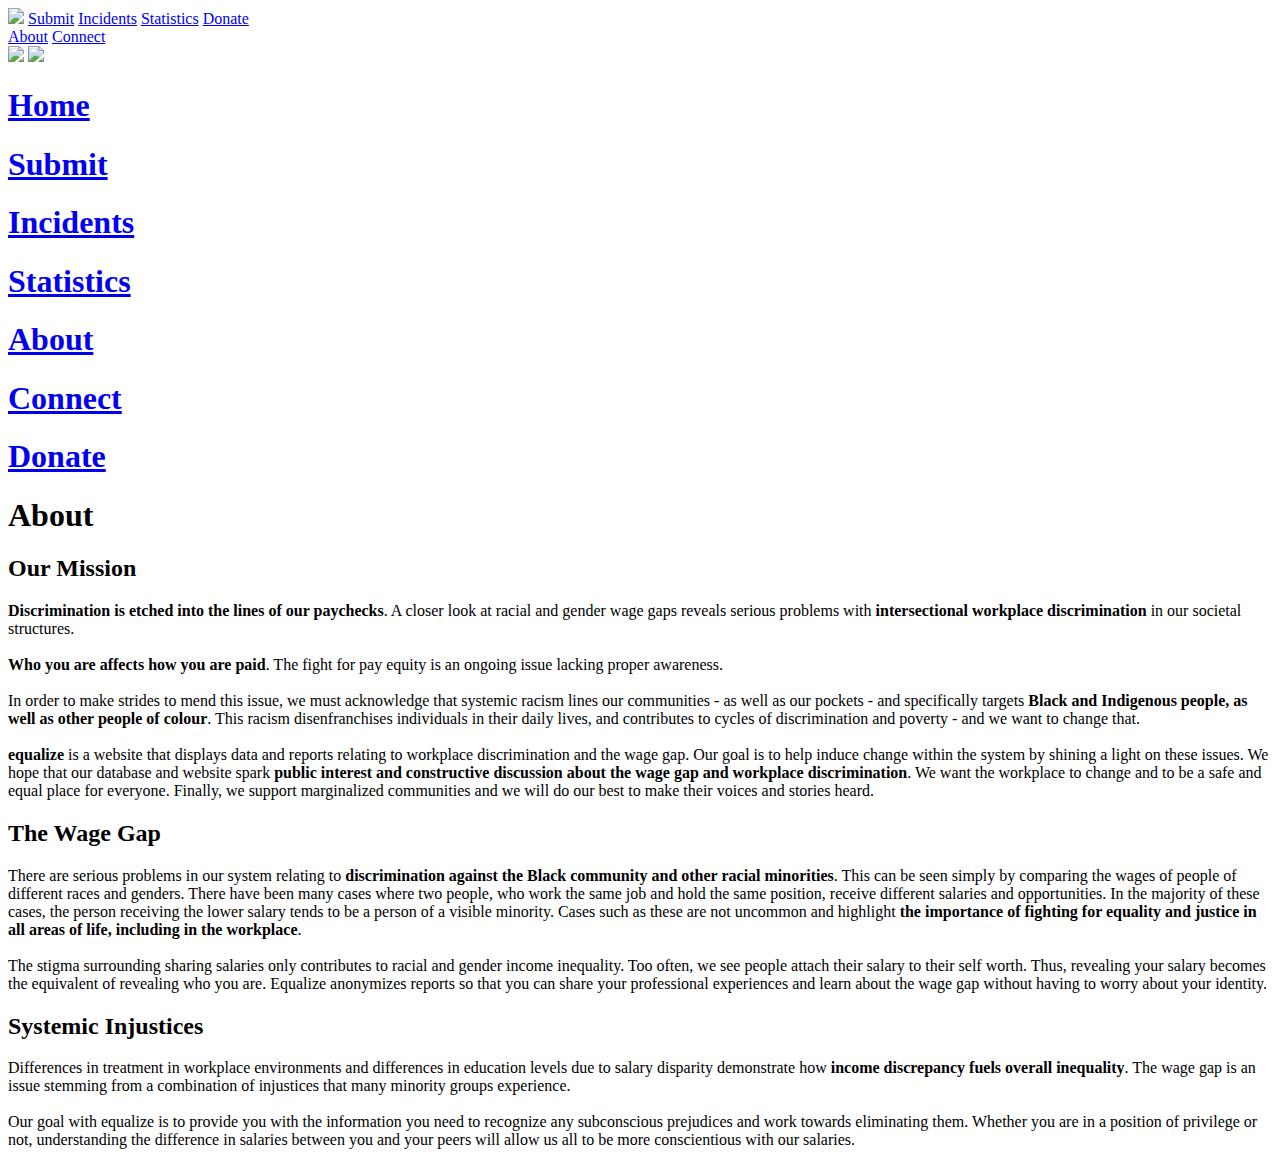
==== about.html @ a8143808 "Create about.html" ====
<!DOCTYPE html>
<html lang="en">
  <head>
    <meta charset="utf-8" />
    <meta http-equiv="X-UA-Compatible" content="IE=edge" />
    <meta name="viewport" content="width=device-width, initial-scale=1" />
    <link
      rel="icon"
      href="https://live.staticflickr.com/65535/50152077896_fbf72d975f_o.png"
    />
    <title>About</title>

    <!-- stylesheets -->
    <link rel="stylesheet" href="/style.css" />

    <!-- scripts -->
    <!--<script src="/script.js" defer></script>-->
    <script src="/page_transitions.js" defer></script>
  </head>
  <body>
    <div class="header">
      <div class="inner_header">
        <a href="index.html" class="header_img"
          ><img
            src="https://live.staticflickr.com/65535/50142685812_4b909c1871_o.png"
        /></a>
        <a href="submit.html" class="header_link">Submit</a>
        <a href="incidents.html" class="header_link">Incidents</a>
        <a href="statistics.html" class="header_link">Statistics</a>
        <a href="donate.html" class="donate_btn">Donate</a>
        <div class="header_spacer"></div>
        <a href="about.html" class="header_link header_page">About</a>
        <a href="connect.html" class="header_link">Connect</a>
      </div>
      <div class="menu_header">
        <a href="index.html" class="header_img"
          ><img
            src="https://live.staticflickr.com/65535/50142685812_4b909c1871_o.png"
        /></a>
        <img
          onclick="show_function()"
          class="hamburger"
          src="https://live.staticflickr.com/65535/50167835143_4d3b56d21c_o.png"
        />
      </div>
    </div>
    <div class="menu_dropdown" id="menu_dropdown">
      <a href="index.html">
        <h1>
          Home
        </h1>
      </a>
      <a href="submit.html">
        <h1>
          Submit
        </h1>
      </a>
      <a href="incidents.html">
        <h1>
          Incidents
        </h1>
      </a>
      <a href="statistics.html">
        <h1>
          Statistics
        </h1>
      </a>
      <a href="about.html">
        <h1>
          About
        </h1>
      </a>
      <a href="connect.html">
        <h1>
          Connect
        </h1>
      </a>
      <a href="donate.html">
        <h1>
          Donate
        </h1>
      </a>

      <div class="mob0"></div>
    </div>

    <div class="content_3">
      <div class="inner_container_simple">
        <h1>
          About
        </h1>
        <h2>
          Our Mission
        </h2>
        <p>
          <b>Discrimination is etched into the lines of our paychecks</b>. A closer
          look at racial and gender wage gaps reveals serious problems with
          <b>intersectional workplace discrimination</b> in our societal structures.
          <br /><br />
          <b>Who you are affects how you are paid</b>. The fight for pay equity is an
          ongoing issue lacking proper awareness.
          <br /><br />
          In order to make strides to mend this issue, we must acknowledge that
          systemic racism lines our communities - as well as our pockets - and
          specifically targets <b>Black and Indigenous people, as well as other
          people of colour</b>. This racism disenfranchises individuals in their
          daily lives, and contributes to cycles of discrimination and poverty -
          and we want to change that.
          <br /><br />
          <b>equalize</b> is a website that displays data and reports relating to
          workplace discrimination and the wage gap. Our goal is to help induce
          change within the system by shining a light on these issues. We hope
          that our database and website spark <b>public interest and constructive
          discussion about the wage gap and workplace discrimination</b>. We want
          the workplace to change and to be a safe and equal place for everyone.
          Finally, we support marginalized communities and we will do our best
          to make their voices and stories heard.
        </p>
        <h2>
          The Wage Gap
        </h2>
        <p>
          There are serious problems in our system relating to <b>discrimination
          against the Black community and other racial minorities</b>.
          This can be seen simply by comparing the wages of people of different races 
          and genders. There have been many cases where two people, who work the same job
          and hold the same position, receive different salaries and opportunities.
          In the majority of these cases, the person receiving the lower salary tends
          to be a person of a visible minority. Cases such as these are not uncommon
          and highlight <b>the importance of fighting for equality and justice in
          all areas of life, including in the workplace</b>.
          <br /><br />
          The stigma surrounding sharing salaries only contributes to racial and
          gender income inequality. Too often, we see people attach their salary
          to their self worth. Thus, revealing your salary becomes the
          equivalent of revealing who you are. Equalize anonymizes reports so
          that you can share your professional experiences and learn about the
          wage gap without having to worry about your identity.
        </p>
        <h2>
          Systemic Injustices
        </h2>
        <p>
          Differences in treatment in workplace environments and differences in
          education levels due to salary disparity demonstrate how <b>income
          discrepancy fuels overall inequality</b>. The wage gap is an issue
          stemming from a combination of injustices that many minority groups
          experience.
          <br /><br />
          Our goal with equalize is to provide you with the information you
          need to recognize any subconscious prejudices and work towards
          eliminating them. Whether you are in a position of privilege or not,
          understanding the difference in salaries between you and your peers
          will allow us all to be more conscientious with our salaries.
        </p>
      </div>
    </div>

    <div data-loading>
      <span> <span></span> </span>
      <span> <span></span> </span>
    </div>
    <div class="fadeout_container" id="fadeout_container">
      <div class="fadeout"></div>
    </div>
  </body>
</html>
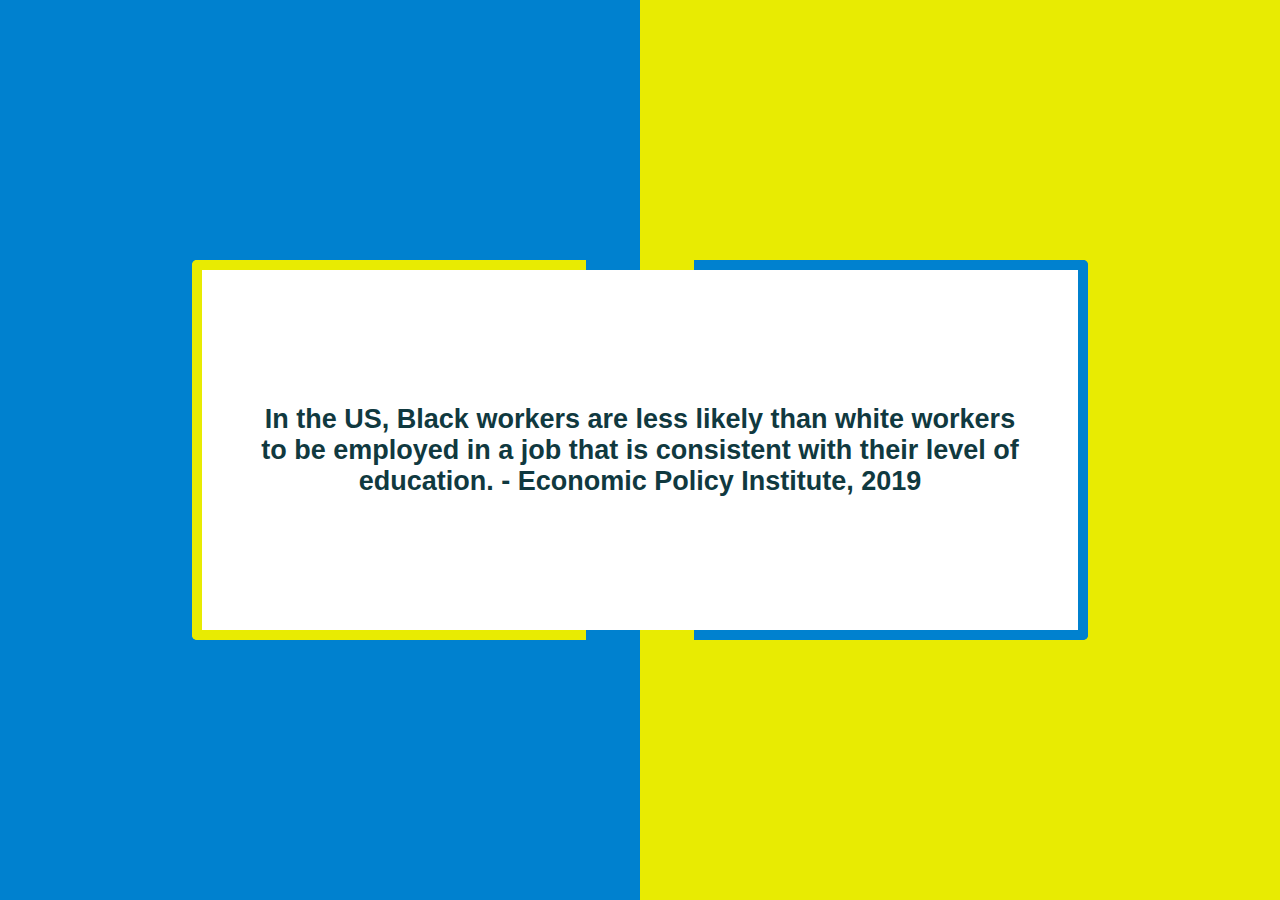
==== commit a7316861: "Update about.html" ====
--- a/about.html
+++ b/about.html
@@ -27,7 +27,7 @@
         <a href="submit.html" class="header_link">Submit</a>
         <a href="incidents.html" class="header_link">Incidents</a>
         <a href="statistics.html" class="header_link">Statistics</a>
-        <a href="donate.html" class="donate_btn">Donate</a>
+        <a href="https://docs.google.com/document/d/1b9vSFPQ7B52-U-U55a9G0fgh8uZFo5w8usCMxsw7kTc/edit?usp=sharing" class="donate_btn">Donate</a>
         <div class="header_spacer"></div>
         <a href="about.html" class="header_link header_page">About</a>
         <a href="connect.html" class="header_link">Connect</a>
@@ -133,7 +133,7 @@
           The stigma surrounding sharing salaries only contributes to racial and
           gender income inequality. Too often, we see people attach their salary
           to their self worth. Thus, revealing your salary becomes the
-          equivalent of revealing who you are. Equalize anonymizes reports so
+          equivalent of revealing who you are. equalize anonymizes reports so
           that you can share your professional experiences and learn about the
           wage gap without having to worry about your identity.
         </p>
@@ -151,7 +151,7 @@
           need to recognize any subconscious prejudices and work towards
           eliminating them. Whether you are in a position of privilege or not,
           understanding the difference in salaries between you and your peers
-          will allow us all to be more conscientious with our salaries.
+          will allow us all to fight for pay equity.
         </p>
       </div>
     </div>
--- a/style.css
+++ b/style.css
@@ -0,0 +1,1682 @@
+body {
+  font-family: "Avenir", Helvetica, sans-serif;
+  background-color: #10393f;
+}
+.header {
+  background-color: #ffffff;
+  width: 100vw;
+  height: 9vh;
+  position: fixed;
+  top: 0;
+  left: 0;
+  text-align: center;
+  display: flex;
+  justify-content: space-between;
+  align-items: center;
+  font-weight: bold;
+  border-bottom: 0.4vh solid #10393f;
+}
+.content {
+  width: 100vw;
+  height: 90.6vh;
+  position: fixed;
+  top: 9.4vh;
+  left: 0;
+  overflow: scroll;
+  color: #10393f;
+  background-color: #279fb0;
+  box-shadow: 0px 0px 10px #10393f inset;
+}
+.content_2 {
+  width: 100vw;
+  height: 90.6vh;
+  position: fixed;
+  top: 9.4vh;
+  left: 0;
+  color: #10393f;
+  background-color: #279fb0;
+  box-shadow: 0px 0px 10px #10393f inset;
+}
+
+.inner_header {
+  height: 100%;
+  width: 95%;
+  margin-left: 2.5%;
+  margin-right: 2.5%;
+  float: left;
+  display: flex;
+  justify-content: space-around;
+  align-items: center;
+}
+.header_link {
+  text-decoration: none;
+  color: #10393f;
+  font-size: 2.5vh;
+  padding: 2vh;
+}
+.header_link:hover {
+  /* animate fade in for a few milliseconds */
+  background-color: #ebf8fa;
+  padding: 2vh;
+  border-radius: 10vh;
+}
+.donate_btn {
+  text-decoration: none;
+  font-size: 2.5vh;
+  padding: 2vh;
+  background-color: #10393f;
+  color: #ffffff;
+  padding: 2vh;
+  padding-left: 4vh;
+  padding-right: 4vh;
+  border-radius: 10vh;
+}
+.donate_btn:hover {
+  background-color: #164c54;
+}
+.header_img {
+  height: 100%;
+  display: flex;
+  align-items: center;
+  padding: 2vh;
+}
+.header_img img {
+  height: 70%;
+}
+.header_spacer {
+  width: 10%;
+}
+.header_page {
+  background-color: #d7f2f6;
+  padding: 2vh;
+  border-radius: 10vh;
+}
+
+/* submit.html */
+
+
+.main_submit {
+  width: 100%;
+  height: 100%;
+  display: flex;
+  justify-content: center;
+  align-items: center;
+  flex-wrap: wrap;
+}
+.choice_submit {
+  background-color: #ffffff;
+  width: 35vw;
+  min-width: 450px;
+  min-height: 80vh;
+  margin: 3vw;
+  text-align: center;
+  display: flex;
+  flex-direction: column;
+  justify-content: space-evenly;
+  align-items: center;
+  border-radius: 5px; /* add a value for border radius? */
+  box-shadow: 0px 0px 20px #164c54;
+}
+.choice_submit h1 {
+  margin: 0;
+  padding: 0;
+  margin-top: 2vh;
+  font-size: 4vh;
+}
+.choice_submit p {
+  width: 80%;
+  margin-left: 10%;
+  margin-right: 10%;
+  font-size: 1.2vw;
+}
+.choice_submit img {
+  width: 45%;
+}
+.choice_submit_btn {
+  text-decoration: none;
+  font-size: 2.5vh;
+  padding: 2vh;
+  background-color: #10393f;
+  color: #ffffff;
+  padding: 2vh;
+  padding-left: 4vh;
+  padding-right: 4vh;
+  border-radius: 10vh;
+  width: 50%;
+  margin-bottom: 2vh;
+}
+.choice_submit_btn:hover {
+  background-color: #164c54;
+}
+#abt {
+  text-decoration: none;
+  color: #10393f;
+  font-weight: bold;
+}
+
+/* submit_incident.html */
+.incident_form_container {
+  background-color: #ffffff;
+  width: 70vw;
+  min-width: 450px;
+  min-height: 80vh;
+  margin: 3vw;
+  border-radius: 0px; /* add a value for border radius? */
+  position: relative;
+  box-shadow: 0px 0px 20px #164c54;
+  border-radius: 5px;
+}
+
+.incident_form_header {
+  height: 20vh;
+  width: 70vw;
+  position: fixed;
+}
+
+.incident_form_header h1 {
+  margin: 2vw;
+  margin-bottom: 1vh;
+  height: 5vh;
+}
+
+.number_container {
+  display: flex;
+  width: 70%;
+  margin-left: 15%;
+  margin-right: 15%;
+  margin-top: 2vh;
+  margin-bottom: 3vh;
+  justify-content: space-evenly;
+  align-items: center;
+}
+.step_number {
+  border: 3px solid #10393f;
+  border-radius: 50%;
+  width: 2em;
+  height: 2em;
+  font-size: 1.5em;
+  display: flex;
+  justify-content: center;
+  align-items: center;
+  opacity: 0.5;
+  /*background-color:rgb(20, 82, 120, 0.3);*/
+}
+.line {
+  height: 3px;
+  flex: 1;
+  background: #10393f;
+  opacity: 0.5;
+}
+.incident_form_steps {
+  margin: 2vw;
+  margin-top: 20vh;
+  display: none;
+  position: absolute;
+  width: 66vw;
+  height: 51vh;
+  overflow-y: scroll;
+  -ms-overflow-style: none;
+  scrollbar-width: none;
+  padding-bottom: 2vh;
+}
+.incident_form_steps::-webkit-scrollbar {
+  display: none;
+}
+
+.incident_form_steps h3 {
+  margin-top: 2em;
+}
+
+.inner_form {
+  width: 100%;
+  display: flex;
+  justify-content: center;
+  align-items: center;
+  font-size: 1.7em;
+  color: #545454;
+  flex-wrap: wrap;
+}
+
+.radio {
+  text-align: left;
+  justify-content: flex-start;
+}
+
+.radio div {
+  display: flex;
+  align-items: center;
+  margin-bottom: 0.3em;
+  width: 33%;
+}
+
+.radio input {
+  min-width: 1em;
+  min-height: 1em;
+}
+
+.inner_form select,
+.inner_form input,
+.inner_form textarea {
+  margin-left: 1em;
+  margin-right: 1em;
+  border: none;
+  background-color: rgb(20, 82, 120, 0.15);
+  color: #545454;
+  font-size: 0.9em;
+  padding: 0.3em;
+  padding-right: 0.5em;
+  font-family: "Avenir", Helvetica, sans-serif;
+}
+
+.other_input {
+  width: auto;
+}
+
+.title_input {
+  width: 80%;
+  text-align: center;
+}
+.description_input {
+  width: 100%;
+}
+
+.where_input {
+  width: 60%;
+}
+.form_checkbox {
+  min-width: 1em;
+  min-height: 1em;
+}
+.form_checkbox_label {
+  font-size: smaller;
+}
+
+.form_para {
+  margin-bottom: 0em;
+  padding-bottom: 0;
+}
+.form_paragraph {
+  margin-top: 0em;
+  padding-top: 0;
+}
+
+.incident_form_navigation {
+  width: 100%;
+  display: flex;
+  justify-content: center;
+  bottom: 0vh;
+  height: 5vh;
+  padding-top: 1vh;
+  padding-bottom: 1vh;
+  position: absolute;
+}
+.incident_form_navigation div {
+  text-decoration: none;
+  font-size: 2.2vh;
+  background-color: #10393f;
+  color: #ffffff;
+  padding: 1vh;
+  border-radius: 10vh;
+  width: 5vw;
+  text-align: center;
+  margin-left: 1vw;
+  margin-right: 1vw;
+  display: flex;
+  align-items: center;
+  justify-content: center;
+}
+.incident_form_navigation div:hover {
+  cursor: pointer;
+  background-color: #164c54;
+}
+.align_submit {
+  width: 100%;
+  padding-top: 3vh;
+  display: flex;
+  justify-content: center;
+  align-items: center;
+  font-size: 1.7em;
+  color: #545454;
+}
+#submit_btn_i {
+  display: none;
+  border: 3px solid #10393f;
+  background-color: #ffffff;
+  color: #10393f;
+  width: auto;
+  padding: 1vh;
+  padding-left: 2vw;
+  padding-right: 2vw;
+  text-align: center;
+  border-radius: 10vh;
+  float: right;
+}
+#submit_btn_i:hover {
+  cursor: pointer;
+  background-color: rgb(20, 82, 120, 0.05);
+}
+.container_tags {
+  width: auto;
+  margin-left: 1.3em;
+  margin-right: 1.4em;
+}
+
+.input-tags {
+  width: 100%;
+  display: block;
+}
+
+.label-info {
+  background-color: #10393f;
+  padding: 3px;
+  margin-bottom: 5em;
+}
+
+/*
+ * bootstrap-tagsinput v0.8.0
+ * 
+ */
+
+.bootstrap-tagsinput {
+  display: inline-block;
+  color: #555;
+  vertical-align: middle;
+  border-radius: 4px;
+  max-width: 100%;
+  line-height: 200%;
+  cursor: text;
+}
+.bootstrap-tagsinput input {
+  border: none;
+  box-shadow: none;
+  outline: none;
+  margin: 0;
+  width: auto;
+  max-width: inherit;
+  border: none;
+  background-color: rgb(20, 82, 120, 0.15);
+  color: #545454;
+  font-size: 0.9em;
+  padding: 0.3em;
+  padding-right: 0.5em;
+
+  font-family: "Avenir", Helvetica, sans-serif;
+}
+.bootstrap-tagsinput.form-control input::-moz-placeholder {
+  color: #777;
+  opacity: 1;
+}
+.bootstrap-tagsinput.form-control input:-ms-input-placeholder {
+  color: #777;
+}
+.bootstrap-tagsinput.form-control input::-webkit-input-placeholder {
+  color: #777;
+}
+.bootstrap-tagsinput input:focus {
+  border: none;
+  box-shadow: none;
+}
+.bootstrap-tagsinput .tag {
+  margin-right: 2px;
+  color: white;
+}
+
+.bootstrap-tagsinput .tag [data-role="remove"] {
+  margin-left: 8px;
+  cursor: pointer;
+}
+.bootstrap-tagsinput .tag [data-role="remove"]:after {
+  content: "x";
+  padding: 0px 2px;
+}
+.bootstrap-tagsinput .tag [data-role="remove"]:hover {
+  box-shadow: inset 0 1px 0 rgba(255, 255, 255, 0.2),
+    0 1px 2px rgba(0, 0, 0, 0.05);
+}
+.bootstrap-tagsinput .tag [data-role="remove"]:hover:active {
+  box-shadow: inset 0 3px 5px rgba(0, 0, 0, 0.125);
+}
+
+#title_error,
+#description_error {
+  color: red;
+  font-weight: normal;
+  font-size: smaller;
+  display: none;
+}
+
+/* submit_wage.html */
+
+.wage_title {
+  margin-left: 2vw;
+  margin-top: 2.1vw;
+}
+.wage_sub {
+  background-color: #10393f;
+  color: #ffffff;
+  border-radius: 0px;
+  width: 100;
+  height: 5vh;
+  display: flex;
+  align-items: center;
+  padding-left: 2vw;
+  padding-right: 2vw;
+  padding-top: 1vw;
+  padding-bottom: 1vw;
+}
+.wage_inputs {
+  width: 100%-16vw;
+  margin-left: 8vw;
+  margin-right: 8vw;
+
+  display: flex;
+  flex-wrap: wrap;
+}
+.wage_inputs_2 {
+  width: 100%-8vw;
+  margin-left: 4vw;
+  margin-right: 4vw;
+
+  display: flex;
+  flex-wrap: wrap;
+}
+.wage_group {
+  margin-right: 4%;
+}
+.wage_half {
+  width: 46%;
+}
+.wage_full {
+  width: 100%;
+}
+.wage_group h3 {
+  margin: 0;
+  margin-top: 2vh;
+  margin-bottom: 0.5vh;
+}
+
+.wage_group select {
+  width: 101.9%;
+  border: none;
+  background-color: rgb(20, 82, 120, 0.15);
+  color: #545454;
+  font-size: 1.5em;
+  padding: 0.5vw;
+  font-family: "Avenir", Helvetica, sans-serif;
+}
+
+.wage_group input {
+  width: 100%;
+  border: none;
+  background-color: rgb(20, 82, 120, 0.15);
+  color: #545454;
+  font-size: 1.5em;
+  padding: 0.5vw;
+  font-family: "Avenir", Helvetica, sans-serif;
+}
+
+.wage_full2 {
+  width: 90%;
+  margin-left: 5%;
+  margin-right: 5%;
+}
+
+.age_in {
+  width: 100%;
+}
+
+.wage_spacer {
+  height: 4vh;
+  width: 100%;
+}
+#wage_submit_button,
+#search_button {
+  border: 3px solid #10393f;
+  background-color: #ffffff;
+  color: #10393f;
+  width: auto;
+  padding: 1vh;
+  padding-left: 2vw;
+  padding-right: 2vw;
+  text-align: center;
+  border-radius: 10vh;
+  float: right;
+}
+#wage_submit_button:hover,
+#search_button:hover {
+  cursor: pointer;
+  background-color: rgb(20, 82, 120, 0.05);
+}
+
+/* incident_viewer.html */
+
+.viewer_top {
+  width: 80vw;
+  margin-left: 10vw;
+  margin-right: 10vw;
+  height: 8vh;
+  margin-top: 3vh;
+  display: flex;
+  justify-content: space-between;
+}
+.back_to_incident,
+.download_report {
+  background-color: #10393f;
+  height: 100%;
+  width: 20%;
+  line-height:3.1vh;
+  color: #ffffff;
+  font-size: 3vh;
+  display: flex;
+  align-items: center;
+  justify-content: center;
+  text-align: center;
+  padding: 0.5vh;
+  box-shadow: 0px 0px 5px #164c54;
+}
+.report_viewer {
+  background-color: #ffffff;
+  width: 78vw;
+  min-height: 70vh;
+  margin-left: 10vw;
+  margin-right: 10vw;
+  margin-top: 3vh;
+  padding: 1vw;
+  display: flex;
+  margin-bottom: 3vh;
+  box-shadow: 0px 0px 20px #164c54;
+}
+.report_left {
+  width: 70%;
+  height: 100%;
+  margin-right: 1vw;
+  display: flex;
+  flex-direction: column;
+  justify-content: space-between;
+  min-height: 70vh;
+}
+.report_right {
+  width: 30%;
+  margin-left: 1vw;
+  display: flex;
+  flex-direction: column;
+  justify-content: space-between;
+  min-height: 70vh;
+}
+.report_right_top {
+  height: 60vh;
+  width: 100;
+}
+.report_right img {
+  width: 80%;
+  margin-right: 10%;
+  margin-left: 10%;
+  margin-bottom: 2vh;
+  margin-top: 2vh;
+}
+.line_r {
+  border: 0.1vw solid #145278;
+  background-color: #145278;
+  min-height: 70vh;
+}
+.report_left h1 {
+  margin: 0;
+  font-size: 5vh;
+  width: 100%;
+}
+.report_left p,
+.report_right p {
+  font-size: 2.5vh;
+  width: 100%;
+  margin: 0;
+  margin-top: 1vh;
+  margin-bottom: 2vh;
+}
+.report_left h3,
+.report_right h3 {
+  font-size: 3vh;
+  width: 100%;
+  margin: 0;
+  margin-bottom: 1vh;
+}
+.tags_display {
+  width: 100%;
+  display: flex;
+  flex-wrap: wrap;
+}
+.tags_display div {
+  color: #ffffff;
+  background-color: #10393f;
+  margin-right: 1vw;
+  padding-left: 1vw;
+  padding-right: 1vw;
+  padding-top: 0.25vh;
+  padding-bottom: 0.25vh;
+  margin-bottom: 1vh;
+  border-radius: 50px;
+}
+.report_right h2 {
+  font-size: 3.5vh;
+  margin: 0;
+  margin-top: 2vh;
+  margin-bottom: 2vh;
+}
+#about_me_div span {
+  margin: 0.5vh;
+}
+.back_to_incident:hover {
+  cursor: pointer;
+  background-color: #164c54;
+}
+
+/* connect.html */
+
+.content_3 {
+  width: 100vw;
+  height: 90.6vh;
+  position: fixed;
+  top: 9.4vh;
+  left: 0;
+  color: #10393f;
+  background-color: #279fb0;
+  box-shadow: 0px 0px 10px #10393f inset;
+  display: flex;
+  justify-content: center;
+  align-items: center;
+}
+
+.inner_container_simple a {
+  text-decoration: none;
+  font-weight: bold;
+  color: #10393f;
+}
+.picture_div h3 {
+  font-size: 3vh;
+  margin-top: 0;
+}
+
+.inner_container_simple {
+  background-color: #ffffff;
+  width: 70vw;
+  max-height: 75vh; /* calculate this */
+  overflow-y: scroll;
+  padding: 2vw;
+  border-radius: 5px;
+  box-shadow: 0px 0px 20px #164c54;
+  -ms-overflow-style: none;
+  scrollbar-width: none;
+}
+
+.inner_container_simple::-webkit-scrollbar {
+  display: none;
+}
+
+.inner_container_simple h1 {
+  margin: 0;
+}
+.inner_container_simple p {
+  font-size: 2.5vh;
+}
+.picture_div {
+  display: flex;
+  justify-content: space-evenly;
+}
+.picture_div div {
+  width: 23%;
+  text-align: center;
+}
+
+.picture_div div:hover {
+  cursor: pointer;
+}
+
+.picture_div div img {
+  width: 100%;
+}
+.picrure_div h3 {
+  font-size: 2.5vh;
+}
+
+.btn {
+  margin-left: 15vw;
+  margin-top: 2vw;
+  margin-bottom: 2vw;
+  border: none;
+  border-radius: 10px;
+  padding: 14px 28px;
+  background-color: #fff;
+  opacity: 0.9;
+  text-align: center;
+  line-height: 1.42857;
+  font-size: 16px;
+  cursor: pointer;
+  display: inline-block;
+  transition: 0.3s;
+}
+/* On mouse-over */
+.btn:hover {
+  background: #fff;
+  opacity: 0.6;
+}
+.drawChart {
+  color: inherit;
+}
+
+[data-loading] {
+  position: fixed;
+  display: block;
+  width: 100vw;
+  top: 0;
+  left: 0;
+  height: 100vh;
+}
+[data-loading] > * {
+  display: block;
+  position: absolute;
+  width: 50vw;
+  height: 100vh;
+  overflow: hidden;
+}
+
+[data-loading] > *:first-child {
+  top: 0;
+  left: 0;
+  background: #0081cf;
+}
+[data-loading] > *:last-child {
+  bottom: 0;
+  right: 0;
+  transform: rotate(180deg);
+  background: #e8eb02;
+}
+
+[data-loading] > * > * {
+  display: block;
+  position: absolute;
+  width: 10vh;
+  height: 10vh;
+  top: 45vh;
+  right: 0;
+  background: #e8eb02; /*smaller one*/
+}
+[data-loading] > *:last-child > * {
+  background: #0081cf; /*smaller one*/
+}
+
+[data-loading="complete"] {
+  animation: close 0s forwards;
+  animation-delay: 3.95s;
+}
+[data-loading="complete"] > * {
+  animation: open 1.5s forwards;
+  animation-delay: 2.95s;
+}
+
+.fadeout_container {
+  background-color: transparent;
+  width: 100vw;
+  height: 100vh;
+  position: absolute;
+  top: 0;
+  left: 0;
+  display: flex;
+  justify-content: center;
+  align-items: center;
+}
+
+.fadeout {
+  background-color: #ffffff;
+  color: #10393f;
+  height: 40vh;
+  width: 60vw;
+  padding: 0;
+  padding-left: 5vw;
+  padding-right: 5vw;
+  position: fixed;
+  display: flex;
+  align-items: center;
+  text-align: center;
+  margin-top: 30vh;
+  margin-bottom: 30vh;
+  margin-left: 15vw;
+  margin-right: 15vw;
+  animation: textFade 1.5s forwards;
+  animation-delay: 3.5s;
+  border-radius: 5px;
+  font-size: 3vh;
+  font-weight: bold;
+}
+.fadeout:hover {
+  cursor: pointer;
+}
+.fadeout:before {
+  height: 100%;
+  width: 30vw;
+  margin: none;
+  border-radius: 0px 5px 5px 0px;
+  position: absolute;
+  right: 0;
+  border: 10px solid #0081cf;
+  border-left: none;
+  content: "";
+  animation: borderFade 4.5s forwards;
+  animation-delay: 0.1s;
+}
+.fadeout:after {
+  height: 100%;
+  width: 30vw;
+  margin: none;
+  border-radius: 5px 0px 0px 5px;
+  position: absolute;
+  left: 0;
+  border: 10px solid #e8eb02;
+  border-right: none;
+  content: "";
+  animation: borderFade 4.5s forwards;
+  animation-delay: 0.1s;
+}
+
+@keyframes open {
+  from {
+    height: 100vh;
+    opacity: 1;
+  }
+  to {
+    height: 0;
+    opacity: 0;
+  }
+}
+@keyframes close {
+  to {
+    z-index: -100;
+  }
+}
+
+@keyframes textFade {
+  from {
+    opacity: 1;
+  }
+  to {
+    opacity: 0;
+    z-index: -100;
+  }
+}
+
+@keyframes borderFade {
+  from {
+    width: 30vw;
+  }
+  to {
+    width: 0vw;
+  }
+}
+
+#piechart {
+  margin-left: 15vw;
+  margin-right: 15vw;
+  align-self: center;
+}
+#filter_div {
+}
+
+/* index.html */
+
+.landing_img {
+  margin-top: 6vh;
+  margin-bottom: 0vh;
+  width: 100%;
+  box-shadow: 0px 0px 20px #164c54;
+}
+.home_txt,
+.ht2 {
+  margin-top: 3vh;
+  margin-bottom: 3vh;
+  width: 75vw;
+  padding-top: 3vh;
+  padding-bottom: 3vh;
+  padding-left: 12.5vw;
+  padding-right: 12.5vw;
+  text-align: center;
+}
+.white {
+  background-color: #ffffff;
+  box-shadow: 0px 0px 20px #164c54;
+}
+
+.white2 {
+  background-color: #ffffff;
+  box-shadow: 0px 0px 20px #164c54;
+  text-align: left;
+}
+
+.transparent {
+  color: #ffffff;
+  text-align: center;
+}
+.yellow {
+  background-color: #10393f;
+  box-shadow: 0px 0px 20px #164c54;
+  color: #ffffff;
+  text-align: left;
+}
+.transparent h1 {
+  font-weight: 100;
+}
+.transparent h1 span {
+  font-size: smaller;
+}
+.home_txt p,
+.ht2 p {
+  font-size: 3vh;
+}
+.home_txt h3,
+.ht2 h3 {
+  font-size: 3.5vh;
+}
+.home_txt p a {
+  text-decoration: none;
+  font-weight: bold;
+  color: #10393f;
+}
+.ht2 p a {
+  text-decoration: none;
+  font-weight: bold;
+  color: #ffffff;
+}
+.home_btn_container {
+  display: flex;
+  width: 100%;
+  justify-content: space-around;
+}
+.home_btn_container div {
+  width: 50%;
+  text-align: center;
+}
+.home_btn_container div img {
+  width: 50%;
+}
+.home_btn_container div img:hover,
+.home_btn_container div h3:hover {
+  cursor: pointer;
+}
+.help_btn {
+  background-color: #ffffff;
+  color: #10393f;
+  font-size: 3vh;
+  width: 10%;
+  padding: 2vh;
+  padding-left: 2vw;
+  padding-right: 2vw;
+  text-align: center;
+  border-radius: 10vh;
+  font-weight: bold;
+}
+.help_btn:hover {
+  background-color: #f8f8f8;
+  cursor: pointer;
+}
+
+/* incidents.html */
+
+.incidents_top {
+  background-color: #ffffff;
+  width: 80vw;
+  margin-left: 10vw;
+  margin-right: 10w;
+  height: 20vh;
+  position: relative;
+  margin-top: 3vw;
+  box-shadow: 0px 0px 15px #164c54;
+  border-radius: 5px;
+}
+.top_title {
+  position: relative;
+  height: 10vh;
+  margin: 0;
+  margin-left: 2vh;
+  display: flex;
+  align-items: center;
+}
+.top_search {
+  height: 10vh;
+}
+.search_form {
+  justify-content: center;
+}
+.search_form input {
+  margin: 0;
+  margin-left: 2vh;
+  margin-right: 2vh;
+  width: 80%;
+}
+#search_button {
+  height: 1em;
+  display: flex;
+  align-items: center;
+  justify-content: center;
+  font-size: 1.5vw;
+}
+
+.incidents_container {
+  width: 82.5vw;
+  margin-left: 10vw;
+  margin-right: 8vw;
+  position: relative;
+  margin-top: 3vw;
+  height: auto;
+  display: flex;
+  flex-wrap: wrap;
+  justify-content: flex-start;
+}
+.incidents_item {
+  background-color: #ffffff;
+  width: 25vw;
+  height: 35vh;
+  margin-bottom: 2vw;
+  margin-right: 2.5vw;
+  box-shadow: 0px 0px 15px #164c54;
+  border-radius: 5px;
+}
+.incidents_item h2 {
+  margin-top: 2vh;
+  margin-left: 1.5vh;
+  margin-right: 1.5vh;
+  margin-bottom: 1vh;
+  height: 7vh;
+  font-size: 3.3vh;
+  display: flex;
+  line-height: 3.5vh;
+  overflow: hidden;
+  text-overflow: ellipsis;
+  display: -webkit-box;
+  -webkit-line-clamp: 2; /* number of lines to show */
+  -webkit-box-orient: vertical;
+   overflow: hidden;
+  
+  
+}
+.incidents_item p {
+  margin-top: 1.5vh;
+  margin-left: 1.5vh;
+  margin-right: 1.5vh;
+  margin-bottom: 0;
+  display: flex;
+  flex-direction: column;
+  align-items: center;
+  font-size: 1.9vh;
+  height: 18.5vh;
+  overflow: hidden;
+  text-overflow: ellipsis;
+}
+.btn_row {
+  margin: 1.5vh;
+  height: 3vh;
+  display: flex;
+  align-items: center;
+  justify-content: flex-end;
+}
+.read_btns {
+  background-color: #10393f;
+  color: #ffffff;
+  width: auto;
+  height: 4vh;
+  display: flex;
+  align-items: center;
+  font-size: 2vh;
+  padding-left: 1.5vh;
+  padding-right: 1.5vh;
+  text-align: center;
+  border-radius: 10vh;
+}
+.read_btns:hover {
+  cursor: pointer;
+  background-color: #164c54;
+}
+.see_more_div {
+  background-color: #10393f;
+  width: 100%;
+  padding: 1vh;
+  height: 5vh;
+  color: #ffffff;
+  display: flex;
+  text-align: center;
+  align-items: center;
+  justify-content: center;
+  font-size: 4vh;
+  margin-bottom: 0vh;
+  box-shadow: 0px 0px 5px #164c54;
+}
+.see_more_div:hover {
+  background-color: #164c54;
+  cursor: pointer;
+}
+
+/* statistics.html */
+
+.chart_cont {
+  height: 70vh;
+  width: 100%;
+}
+.chart_cont2 {
+  width: 70vw;
+  margin-left: 15vw;
+  margin-right: 15vw;
+  height: 50vh;
+  margin-top: 3vh;
+}
+.chart_cont3 {
+  width: 100%;
+  height: 70vh;
+}
+.toggle_container {
+  display: flex;
+  flex-wrap: wrap;
+  justify-content: center;
+  width: 80%;
+  margin-left: 10%;
+  margin-right: 10%;
+}
+.toggle_container div {
+  background-color: #10393f;
+  border-radius: 5px;
+  color: #ffffff;
+  margin-left: 1vw;
+  margin-right: 1vw;
+  margin-bottom: 1vh;
+  padding-left: 1vw;
+  padding-right: 1vw;
+  padding-top: 1vh;
+  padding-bottom: 1vh;
+  font-size: 2vh;
+}
+.toggle_container div:hover {
+  cursor: pointer;
+}
+
+/* added stuff to hide */
+
+.menu_header {
+  display: none;
+  position: relative;
+  z-index: 50;
+}
+.mobile_landing_img {
+  display: none;
+}
+.header_mobile {
+  display: none;
+}
+
+/* mobile */
+
+@media screen and (max-width: 900px) {
+  .content,
+  .content_2,
+  .content_3 {
+    overflow-y: scroll;
+    overflow-x: hidden;
+  }
+
+  .home_btn_container {
+    flex-wrap: wrap;
+  }
+  .home_btn_container div {
+    width: 70vw;
+  }
+  .home_btn_container div img {
+    width: 70%;
+  }
+  .help_btn {
+    width: auto;
+  }
+  .choice_submit p {
+    width: 80%;
+    margin-left: 10%;
+    margin-right: 10%;
+    font-size: 1em;
+  }
+  .inner_header {
+    display: none;
+  }
+  .menu_header {
+    display: inline;
+    height: 100%;
+    width: 95%;
+    margin-left: 2.5%;
+    margin-right: 2.5%;
+    float: left;
+    display: flex;
+    align-items: center;
+    justify-content: space-between;
+    height: 100%;
+  }
+  .hamburger {
+    height: 65%;
+  }
+
+  .mobile_landing_img {
+    display: block;
+    margin-top: 6vh;
+    margin-bottom: 0vh;
+    width: 100%;
+    box-shadow: 0px 0px 20px #164c54;
+  }
+  .landing_img {
+    display: none;
+  }
+  .choice_submit {
+    margin-bottom: 1em;
+  }
+  .mob {
+    margin-bottom: 2em;
+  }
+  .mob2 {
+    margin-bottom: 3em;
+  }
+  .mob0 {
+    margin-bottom: 1em;
+  }
+  .incidents_container {
+    width: 80vw;
+  }
+  .incidents_item {
+    width: 100%;
+    margin-bottom: 1em;
+    margin-left: 0;
+    margin-right: 0;
+  }
+  .see_more_div {
+    margin-bottom: 2em;
+  }
+  #wage_submit_button,
+  #search_button {
+    border: 3px solid #10393f;
+    background-color: #ffffff;
+    color: #10393f;
+    width: 80%;
+    padding: 1vh;
+    padding-left: 2vw;
+    padding-right: 2vw;
+    text-align: center;
+    border-radius: 10vh;
+    float: right;
+    font-size: 0.9em;
+    margin-top: 0.5em;
+    margin-bottom: 0.5em;
+  }
+  .incidents_top {
+    background-color: #ffffff;
+    width: 80vw;
+    margin-left: 10vw;
+    margin-right: 10w;
+    height: auto;
+    position: relative;
+    margin-top: 3vw;
+    box-shadow: 0px 0px 15px #164c54;
+    border-radius: 5px;
+    padding-bottom: 2em;
+  }
+  .top_title {
+    margin: 0;
+    margin-left: 2vh;
+    display: flex;
+    align-items: center;
+  }
+
+  .search_form input {
+    margin: 0;
+    margin-left: 2vh;
+    margin-right: 2vh;
+    width: 100%;
+    font-size: 0.7em;
+  }
+
+  .back_to_incident,
+  .download_report {
+    width: 100%;
+  }
+
+  .report_viewer {
+    background-color: #ffffff;
+    width: 78vw;
+    min-height: 70vh;
+    margin-left: 10vw;
+    margin-right: 10vw;
+    margin-top: 3vh;
+    padding: 1vw;
+    display: flex;
+    margin-bottom: 3vh;
+    box-shadow: 0px 0px 20px #164c54;
+    flex-wrap: wrap;
+  }
+  .report_left {
+    width: 100%;
+    height: 100%;
+    margin-right: 1vw;
+    display: block;
+    min-height: 0vh;
+  }
+  .report_right {
+    width: 100%;
+    height: 100%;
+    margin-right: 1vw;
+    display: block;
+    min-height: 0vh;
+  }
+  .report_right_top {
+    height: auto;
+  }
+  .report_right img {
+    width: 80%;
+    margin-right: 10%;
+    margin-left: 10%;
+    margin-bottom: 2vh;
+    margin-top: 2vh;
+  }
+  .line_r {
+    display: none;
+  }
+  .report_left h1 {
+    margin: 0;
+    font-size: 5vh;
+    width: 100%;
+    margin-left: 0.5em;
+    margin-top: 0.5em;
+  }
+  .report_left p,
+  .report_right p {
+    font-size: 2.5vh;
+    width: 100%;
+    margin: 0;
+    margin-top: 1vh;
+    margin-bottom: 2vh;
+    margin-left: 1.5em;
+  }
+  .report_left h3,
+  .report_right h3 {
+    font-size: 3vh;
+    width: 100%;
+    margin: 0;
+    margin-bottom: 1vh;
+    margin-left: 0.5em;
+  }
+  .tags_display {
+    width: 100%;
+    display: flex;
+    flex-wrap: wrap;
+    margin-left: 0.5em;
+  }
+  .tags_display div {
+    color: #ffffff;
+    background-color: #10393f;
+    margin-right: 1vw;
+    padding-left: 1vw;
+    padding-right: 1vw;
+    padding-top: 0.25vh;
+    padding-bottom: 0.25vh;
+    margin-bottom: 1vh;
+    border-radius: 50px;
+    margin-left: 0.7em;
+  }
+  .report_right h2 {
+    font-size: 3.5vh;
+    margin: 0;
+    margin-top: 2vh;
+    margin-bottom: 2vh;
+    margin-left: 0.5em;
+  }
+
+  .hide_me {
+    display: none;
+  }
+
+  .toggle_container {
+    width: 100%;
+    margin-left: 0%;
+    margin-right: 0%;
+  }
+  .content {
+    overflow-x: hidden;
+  }
+
+  .inner_container_simple {
+    width: 90vw;
+    margin-left: 5vw;
+    margin-right: 5vw;
+    margin-top: 0vh;
+    height: 80vh;
+    background-color: #279fb0;
+    color: #ffffff;
+    box-shadow: none;
+  }
+  .content_3 {
+    width: 100vw;
+    height: 90.6vh;
+    position: fixed;
+    top: 9.4vh;
+    left: 0;
+    color: #10393f;
+    background-color: #279fb0;
+    box-shadow: 0px 0px 10px #10393f inset;
+    padding: 0;
+  }
+
+  .picture_div {
+    flex-wrap: wrap;
+  }
+  .picture_div div {
+    width: 70%;
+    text-align: center;
+  }
+  .picture_div h3 {
+    font-size: 3vh;
+    margin-top: 0;
+  }
+
+  .chart_cont2 {
+    width: 100vw;
+    margin-left: 0vw;
+    margin-right: 0vw;
+    height: 50vh;
+    margin-top: 3vh;
+    overflow: visible;
+  }
+
+  .highcharts-figure {
+    width: 90%;
+    margin-left: 7.5%;
+    margin-right: 2.5%;
+    margin: 0;
+    padding: 0;
+  }
+  .chart_cont3 {
+    width: 100%;
+    height: 70vh;
+    margin: 0;
+    padding: 0;
+  }
+  .white2 {
+    padding-left: 0;
+    padding-right: 0;
+    width: 100%;
+  }
+  .white2 h1,
+  .white2 p,
+  .toggle_container {
+    padding-left: 12.5vw;
+    padding-right: 12.5vw;
+    width: 75vw;
+  }
+
+  .header_img2 {
+    height: 10vh;
+    width: 50%;
+    float: right;
+    padding: 2vh;
+    position: relative;
+    z-index: 100;
+    display: block;
+  }
+
+  .incident_form_container {
+    width: 90vw;
+    min-width: 0px;
+    min-height: 0vh;
+    margin: 3vw;
+  }
+
+  .incident_form_header {
+    height: 12vh;
+    width: 100%;
+    position: relative;
+  }
+  .number_container {
+    width: 90%;
+    margin-left: 5%;
+    margin-right: 5%;
+  }
+  .incident_form_steps {
+    margin: 2vw;
+    margin-top: 4vh;
+    display: none;
+    position: relative;
+    width: 100%;
+    height: 51vh;
+    overflow-y: scroll;
+    -ms-overflow-style: none;
+    scrollbar-width: none;
+    padding-bottom: 2vh;
+  }
+
+  .incident_form_navigation {
+    position: relative;
+  }
+  .incident_form_navigation div {
+    text-decoration: none;
+    font-size: 2.2vh;
+    background-color: #10393f;
+    color: #ffffff;
+    padding: 1vh;
+    border-radius: 10vh;
+    width: 10vw;
+    text-align: center;
+    margin-left: 1vw;
+    margin-right: 1vw;
+    display: flex;
+    align-items: center;
+    justify-content: center;
+  }
+  .inner_form select {
+    margin-top: 1vh;
+    margin-bottom: 1vh;
+    width: 100%;
+  }
+
+  .form_paragraph {
+    width: 90%;
+  }
+
+  .mob_input_field {
+    width: 80%;
+    margin-left: 5%;
+    margin-right: 15%;
+    margin-bottom: 2vh;
+  }
+
+  .wage_title {
+    width: 100%;
+    text-align: center;
+    margin-top: 1em;
+  }
+
+  .wage_sub {
+    border-radius: 0;
+  }
+  .wage_sub h2 {
+    width: 100%;
+    text-align: center;
+  }
+  .wage_half {
+    width: 100%;
+  }
+
+  .radio div {
+    width: 100%;
+  }
+  .form_checkbox_label {
+    margin-top: 0;
+    width: 70%;
+    height: 1em;
+    display: flex;
+    align-items: center;
+    font-size: 0.8em;
+  }
+
+  .menu_dropdown {
+    background-color: #10393f;
+    width: 100vw;
+    position: fixed;
+    z-index: 500;
+    margin: none;
+    left: 0;
+    top: 9.4vh;
+    display: flex;
+    flex-wrap: wrap;
+    align-items: center;
+    height: 90.6vh;
+    display: none;
+    animation: slidein 0.5s cubic-bezier(0.4, 0.01, 0.165, 0.99);
+  }
+
+  .menu_dropdown h1 {
+    font-weight: normal;
+    font-size: 4vh;
+    color: #ffffff;
+    margin-top: 0;
+    margin-bottom: 0;
+    width: 100%;
+    padding-bottom: 5px;
+    border-bottom: 1px solid #ffffff;
+    animation: showh 0.5s forwards;
+    opacity: 0;
+    animation-delay: 0.25s;
+  }
+
+  .menu_dropdown a {
+    width: 100%;
+    text-decoration: none;
+    color: #ffffff;
+    margin-left: 2em;
+    margin-right: 2em;
+  }
+
+  @keyframes showh {
+    from {
+      opacity: 0;
+    }
+    to {
+      opacity: 1;
+    }
+  }
+
+  @keyframes slidein {
+    from {
+      height: 0;
+    }
+    to {
+      height: 90.6vh;
+    }
+  }
+  .fadeout {
+    height: auto;
+    padding: 1em;
+  }
+}
+
+/* janvi */
+
+/* ###################################### */
+
+.go_to_other{
+  color:#10393f;
+}
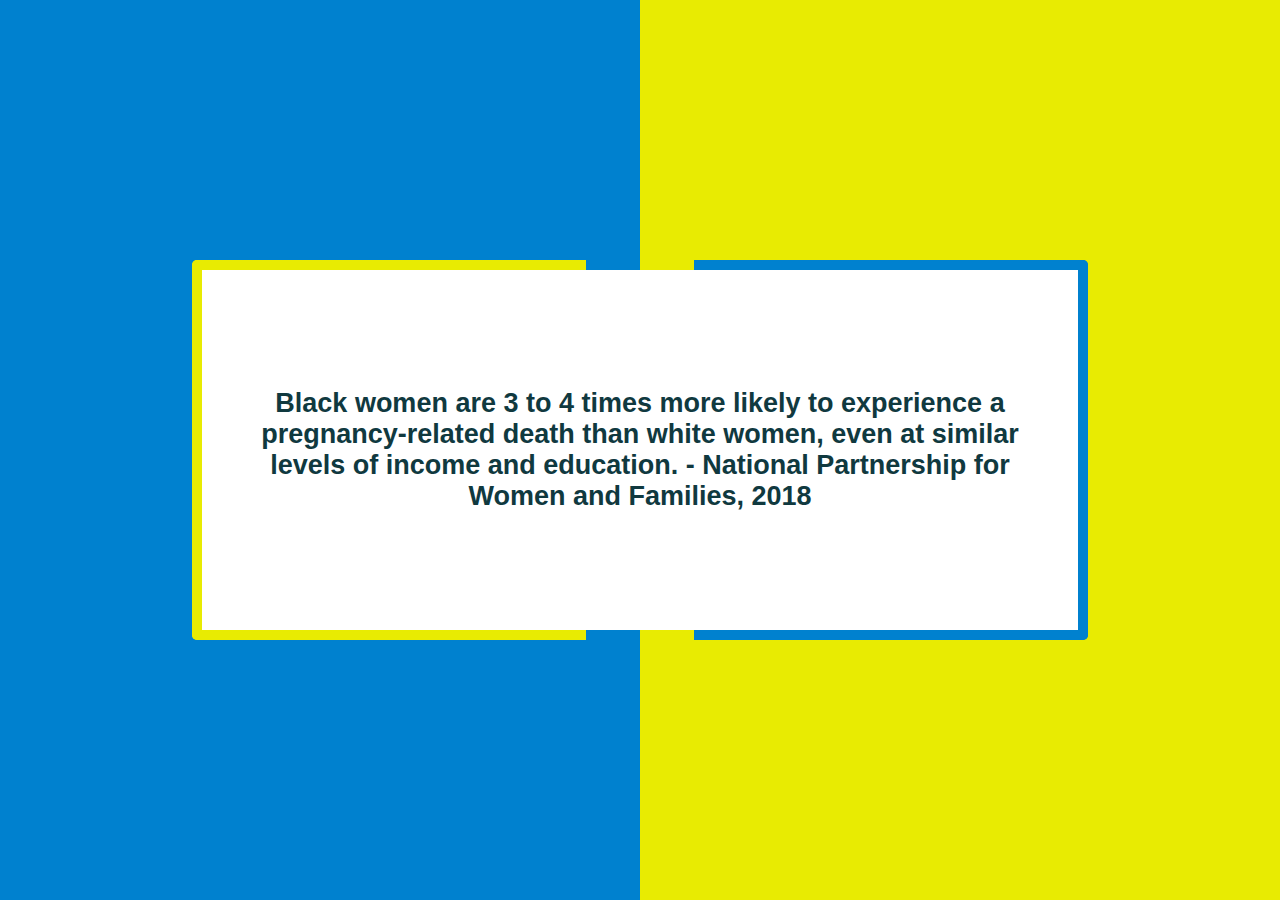
==== commit 9596d8d1: "Update about.html" ====
--- a/about.html
+++ b/about.html
@@ -14,7 +14,6 @@
     <link rel="stylesheet" href="/style.css" />
 
     <!-- scripts -->
-    <!--<script src="/script.js" defer></script>-->
     <script src="/page_transitions.js" defer></script>
   </head>
   <body>
@@ -27,7 +26,7 @@
         <a href="submit.html" class="header_link">Submit</a>
         <a href="incidents.html" class="header_link">Incidents</a>
         <a href="statistics.html" class="header_link">Statistics</a>
-        <a href="https://docs.google.com/document/d/1b9vSFPQ7B52-U-U55a9G0fgh8uZFo5w8usCMxsw7kTc/edit?usp=sharing" class="donate_btn">Donate</a>
+        <a href="support.html" class="donate_btn">Support</a>
         <div class="header_spacer"></div>
         <a href="about.html" class="header_link header_page">About</a>
         <a href="connect.html" class="header_link">Connect</a>
@@ -75,9 +74,9 @@
           Connect
         </h1>
       </a>
-      <a href="donate.html">
+      <a href="support.html">
         <h1>
-          Donate
+          Support
         </h1>
       </a>
 
@@ -93,43 +92,48 @@
           Our Mission
         </h2>
         <p>
-          <b>Discrimination is etched into the lines of our paychecks</b>. A closer
-          look at racial and gender wage gaps reveals serious problems with
-          <b>intersectional workplace discrimination</b> in our societal structures.
-          <br /><br />
-          <b>Who you are affects how you are paid</b>. The fight for pay equity is an
-          ongoing issue lacking proper awareness.
-          <br /><br />
+          <b>Discrimination is etched into the lines of our paychecks</b>. A
+          closer look at racial and gender wage gaps reveals serious problems
+          with <b>intersectional workplace discrimination</b> in our societal
+          structures. <br /><br />
+          <b>Who you are affects how you are paid</b>. The fight for pay equity
+          is an ongoing issue lacking proper awareness. <br /><br />
           In order to make strides to mend this issue, we must acknowledge that
           systemic racism lines our communities - as well as our pockets - and
-          specifically targets <b>Black and Indigenous people, as well as other
-          people of colour</b>. This racism disenfranchises individuals in their
-          daily lives, and contributes to cycles of discrimination and poverty -
-          and we want to change that.
-          <br /><br />
-          <b>equalize</b> is a website that displays data and reports relating to
-          workplace discrimination and the wage gap. Our goal is to help induce
-          change within the system by shining a light on these issues. We hope
-          that our database and website spark <b>public interest and constructive
-          discussion about the wage gap and workplace discrimination</b>. We want
-          the workplace to change and to be a safe and equal place for everyone.
-          Finally, we support marginalized communities and we will do our best
-          to make their voices and stories heard.
+          specifically targets
+          <b>Black and Indigenous people, as well as other people of colour</b>.
+          This racism disenfranchises individuals in their daily lives, and
+          contributes to cycles of discrimination and poverty - and we want to
+          change that. <br /><br />
+          <b>equalize</b> is a website that displays data and reports relating
+          to workplace discrimination and the wage gap. Our goal is to help
+          induce change within the system by shining a light on these issues. We
+          hope that our database and website spark
+          <b
+            >public interest and constructive discussion about the wage gap and
+            workplace discrimination</b
+          >. We want the workplace to change and to be a safe and equal place
+          for everyone. Finally, we support marginalized communities and we will
+          do our best to make their voices and stories heard.
         </p>
         <h2>
           The Wage Gap
         </h2>
         <p>
-          There are serious problems in our system relating to <b>discrimination
-          against the Black community and other racial minorities</b>.
-          This can be seen simply by comparing the wages of people of different races 
-          and genders. There have been many cases where two people, who work the same job
-          and hold the same position, receive different salaries and opportunities.
-          In the majority of these cases, the person receiving the lower salary tends
-          to be a person of a visible minority. Cases such as these are not uncommon
-          and highlight <b>the importance of fighting for equality and justice in
-          all areas of life, including in the workplace</b>.
-          <br /><br />
+          There are serious problems in our system relating to
+          <b
+            >discrimination against the Black community and other racial
+            minorities</b
+          >. This can be seen simply by comparing the wages of people of
+          different races and genders. There have been many cases where two
+          people, who work the same job and hold the same position, receive
+          different salaries and opportunities. In the majority of these cases,
+          the person receiving the lower salary tends to be a person of a
+          visible minority. Cases such as these are not uncommon and highlight
+          <b
+            >the importance of fighting for equality and justice in all areas of
+            life, including in the workplace</b
+          >. <br /><br />
           The stigma surrounding sharing salaries only contributes to racial and
           gender income inequality. Too often, we see people attach their salary
           to their self worth. Thus, revealing your salary becomes the
@@ -142,16 +146,15 @@
         </h2>
         <p>
           Differences in treatment in workplace environments and differences in
-          education levels due to salary disparity demonstrate how <b>income
-          discrepancy fuels overall inequality</b>. The wage gap is an issue
-          stemming from a combination of injustices that many minority groups
-          experience.
-          <br /><br />
-          Our goal with equalize is to provide you with the information you
-          need to recognize any subconscious prejudices and work towards
-          eliminating them. Whether you are in a position of privilege or not,
-          understanding the difference in salaries between you and your peers
-          will allow us all to fight for pay equity.
+          education levels due to salary disparity demonstrate how
+          <b>income discrepancy fuels overall inequality</b>. The wage gap is an
+          issue stemming from a combination of injustices that many minority
+          groups experience. <br /><br />
+          Our goal with equalize is to provide you with the information you need
+          to recognize any subconscious prejudices and work towards eliminating
+          them. Whether you are in a position of privilege or not, understanding
+          the difference in salaries between you and your peers will allow us
+          all to fight for pay equity.
         </p>
       </div>
     </div>
--- a/style.css
+++ b/style.css
@@ -100,7 +100,6 @@
   height: 100%;
   display: flex;
   justify-content: center;
-  align-items: center;
   flex-wrap: wrap;
 }
 .choice_submit {
@@ -165,6 +164,7 @@
   position: relative;
   box-shadow: 0px 0px 20px #164c54;
   border-radius: 5px;
+  overflow:auto;
 }
 
 .incident_form_header {
@@ -468,7 +468,6 @@
   width: 100%-16vw;
   margin-left: 8vw;
   margin-right: 8vw;
-
   display: flex;
   flex-wrap: wrap;
 }
@@ -805,11 +804,11 @@
 
 [data-loading="complete"] {
   animation: close 0s forwards;
-  animation-delay: 3.95s;
+  animation-delay: 6.95s;
 }
 [data-loading="complete"] > * {
   animation: open 1.5s forwards;
-  animation-delay: 2.95s;
+  animation-delay: 5.95s;
 }
 
 .fadeout_container {
@@ -836,12 +835,8 @@
   display: flex;
   align-items: center;
   text-align: center;
-  margin-top: 30vh;
-  margin-bottom: 30vh;
-  margin-left: 15vw;
-  margin-right: 15vw;
   animation: textFade 1.5s forwards;
-  animation-delay: 3.5s;
+  animation-delay: 6.5s;
   border-radius: 5px;
   font-size: 3vh;
   font-weight: bold;
@@ -859,7 +854,7 @@
   border: 10px solid #0081cf;
   border-left: none;
   content: "";
-  animation: borderFade 4.5s forwards;
+  animation: borderFade 6.5s forwards;
   animation-delay: 0.1s;
 }
 .fadeout:after {
@@ -872,7 +867,7 @@
   border: 10px solid #e8eb02;
   border-right: none;
   content: "";
-  animation: borderFade 4.5s forwards;
+  animation: borderFade 6.5s forwards;
   animation-delay: 0.1s;
 }
 
@@ -1003,7 +998,7 @@
   background-color: #ffffff;
   color: #10393f;
   font-size: 3vh;
-  width: 10%;
+  width: auto;
   padding: 2vh;
   padding-left: 2vw;
   padding-right: 2vw;
@@ -1152,7 +1147,7 @@
 }
 
 /* statistics.html */
-
+svg > g > g:last-child { pointer-events: none }
 .chart_cont {
   height: 70vh;
   width: 100%;
@@ -1671,6 +1666,9 @@
     height: auto;
     padding: 1em;
   }
+  .inner_container_simple b{
+    color:#10393f;
+  }
 }
 
 /* janvi */
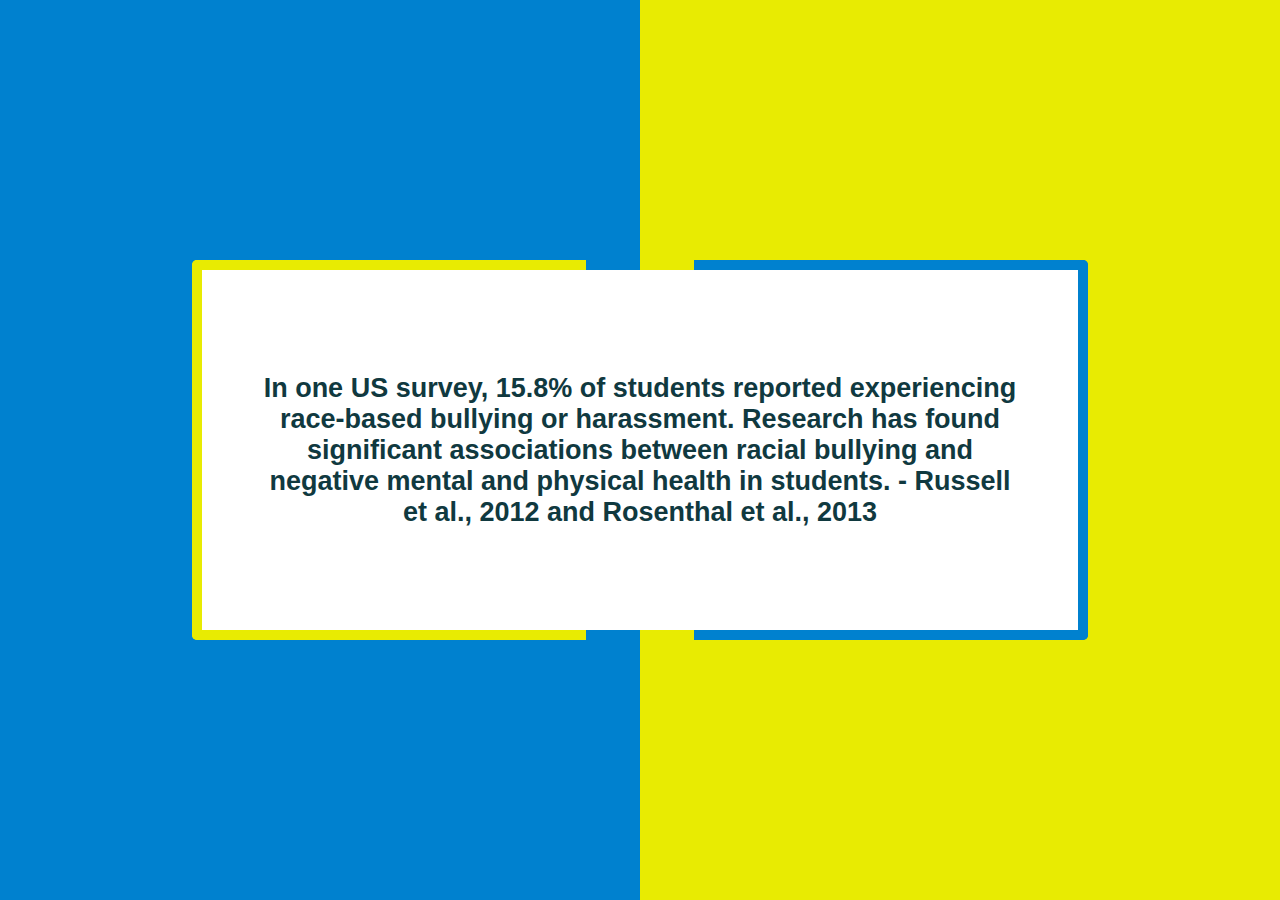
==== commit 17ed7142: "Update about.html" ====
--- a/about.html
+++ b/about.html
@@ -144,7 +144,7 @@
         <h2>
           Systemic Injustices
         </h2>
-        <p>
+        <p class="mob4">
           Differences in treatment in workplace environments and differences in
           education levels due to salary disparity demonstrate how
           <b>income discrepancy fuels overall inequality</b>. The wage gap is an
--- a/style.css
+++ b/style.css
@@ -93,7 +93,6 @@
 }
 
 /* submit.html */
-
 
 .main_submit {
   width: 100%;
@@ -164,7 +163,7 @@
   position: relative;
   box-shadow: 0px 0px 20px #164c54;
   border-radius: 5px;
-  overflow:auto;
+  overflow: auto;
 }
 
 .incident_form_header {
@@ -563,7 +562,7 @@
   background-color: #10393f;
   height: 100%;
   width: 20%;
-  line-height:3.1vh;
+  line-height: 3.1vh;
   color: #ffffff;
   font-size: 3vh;
   display: flex;
@@ -1086,9 +1085,7 @@
   display: -webkit-box;
   -webkit-line-clamp: 2; /* number of lines to show */
   -webkit-box-orient: vertical;
-   overflow: hidden;
-  
-  
+  overflow: hidden;
 }
 .incidents_item p {
   margin-top: 1.5vh;
@@ -1147,7 +1144,9 @@
 }
 
 /* statistics.html */
-svg > g > g:last-child { pointer-events: none }
+svg > g > g:last-child {
+  pointer-events: none;
+}
 .chart_cont {
   height: 70vh;
   width: 100%;
@@ -1187,8 +1186,6 @@
 .toggle_container div:hover {
   cursor: pointer;
 }
-
-/* added stuff to hide */
 
 .menu_header {
   display: none;
@@ -1579,13 +1576,16 @@
   }
 
   .wage_title {
-    width: 100%;
+    background-color: red;
+    width: auto;
+    margin-right: 2vw;
     text-align: center;
     margin-top: 1em;
   }
 
   .wage_sub {
     border-radius: 0;
+    height: auto;
   }
   .wage_sub h2 {
     width: 100%;
@@ -1665,16 +1665,90 @@
   .fadeout {
     height: auto;
     padding: 1em;
-  }
-  .inner_container_simple b{
-    color:#10393f;
-  }
-}
-
-/* janvi */
-
-/* ###################################### */
-
-.go_to_other{
-  color:#10393f;
-}
+    width: 80vw;
+  }
+  .inner_container_simple b {
+    color: #10393f;
+  }
+
+  @supports (-webkit-text-size-adjust: none) and (not (-ms-ime-align: auto)) and
+    (not (-moz-appearance: none)) {
+    /* on phones */
+    .content,
+    .content_2,
+    .content_3 {
+      -webkit-overflow-scrolling: touch;
+    }
+    .mob {
+      margin-bottom: 8vh;
+    }
+    .mob0 {
+      margin-bottom: 10vh;
+    }
+    .mob2 {
+      margin-bottom: 10vh;
+    }
+    .mob4 {
+      margin-bottom: 2em;
+    }
+    .mob6 {
+      margin-bottom: 12vh;
+    }
+    .mobp {
+      padding-bottom: 7vh;
+    }
+    #viewer_description {
+      width: auto;
+      margin-right: 1em;
+    }
+    .tags_display {
+      width: auto;
+      margin-right: 1em;
+    }
+    .tags_display div {
+      margin-right: 1vw;
+      padding-left: 2vw;
+      padding-right: 2vw;
+      padding-top: 0.25vh;
+      padding-bottom: 0.25vh;
+      margin-bottom: 1vh;
+      border-radius: 50px;
+      margin-left: 0.7em;
+    }
+    .incident_form_navigation div {
+      width: 30%;
+      height: 40%;
+    }
+    .mob20 {
+      height: 4vh;
+      width: 100%;
+    }
+    .fadeout:before {
+      height: 100%;
+      width: 30vw;
+      margin: none;
+      border-radius: 0px 5px 5px 0px;
+      position: absolute;
+      right: 0;
+      border: none;
+      border-left: none;
+    }
+    .fadeout:after {
+      height: 100%;
+      width: 30vw;
+      margin: none;
+      border-radius: 5px 0px 0px 5px;
+      position: absolute;
+      left: 0;
+      border: none;
+      border-right: none;
+    }
+    .fadeout {
+      border: 5px solid #10393f;
+    }
+  }
+}
+
+.go_to_other {
+  color: #10393f;
+}
